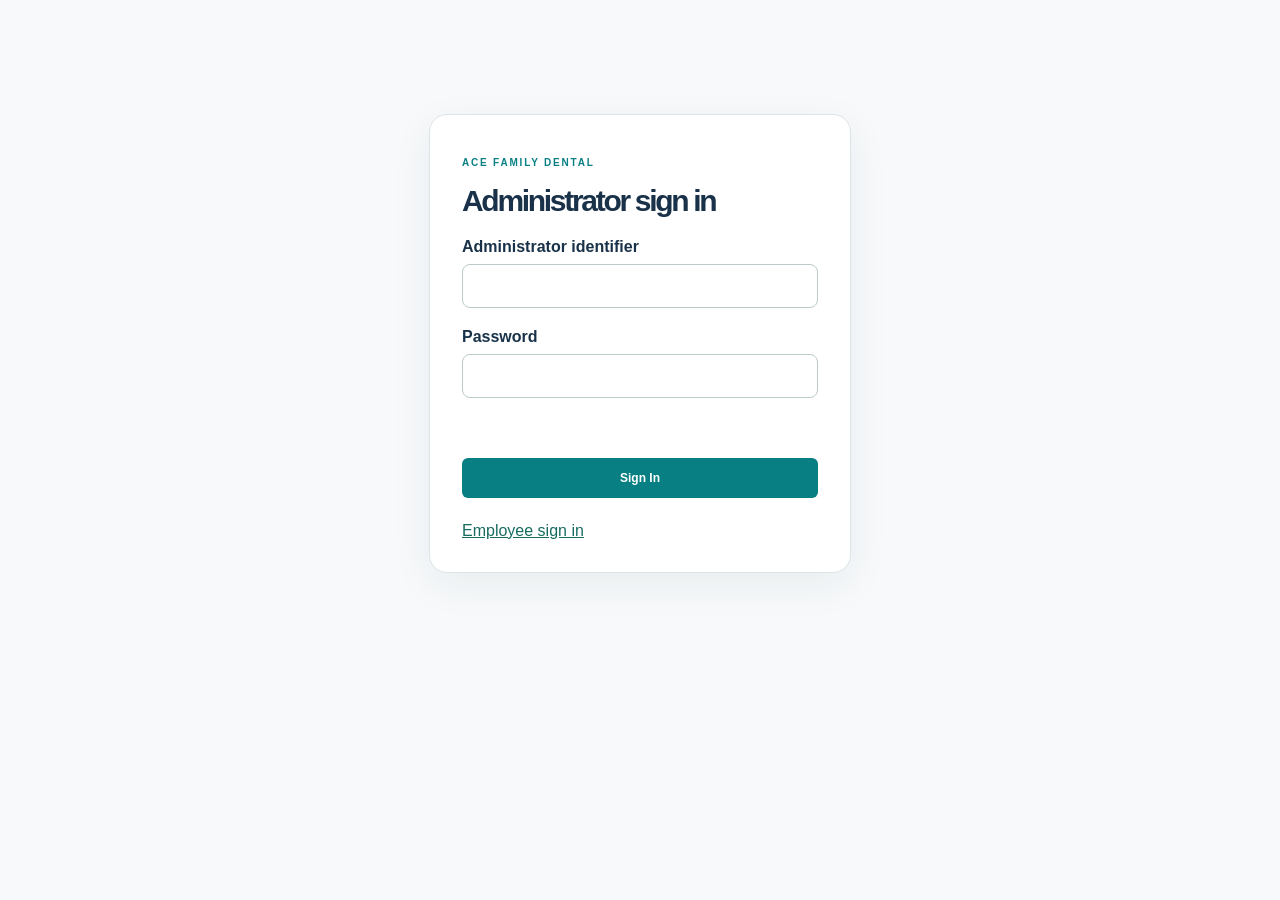
==== frontend/admin-login.html @ 93eed638 "Initial Ace Knowledge Assistant prototype" ====
<!doctype html>
<html lang="en"><head><meta charset="utf-8"><meta name="viewport" content="width=device-width, initial-scale=1"><title>Administrator Sign In · Ace</title><link rel="stylesheet" href="style.css"><link rel="stylesheet" href="login.css"><script src="login.js" defer></script></head>
<body data-role="admin"><main class="login-workspace"><section class="login-card"><p class="eyebrow">ACE FAMILY DENTAL</p><h1>Administrator sign in</h1><form><label>Administrator identifier<input name="identifier" autocomplete="username" maxlength="80" required></label><label>Password<input name="credential" type="password" autocomplete="current-password" minlength="12" maxlength="256" required></label><p id="login-error" class="login-error" role="alert"></p><button class="primary" type="submit">Sign In</button></form><a href="login.html">Employee sign in</a></section></main></body></html>
---- frontend/style.css ----
/* Self-contained interface: no fonts, analytics, or other third-party requests. */
:root{font-family:Inter,-apple-system,BlinkMacSystemFont,"Segoe UI",sans-serif;color:#193249;background:#f7f9fb;font-synthesis:none;--teal:#087f83;--muted:#71818d;--border:#e1e8ec}*{box-sizing:border-box}body{margin:0}button,input,select{font:inherit}button,a,select{-webkit-tap-highlight-color:transparent}button,select{cursor:pointer}button{transition:background .18s,box-shadow .18s}a{color:inherit}button:disabled{cursor:not-allowed;opacity:.5}button:focus-visible,a:focus-visible,select:focus-visible,input:focus-visible{outline:3px solid #34b6c1;outline-offset:4px}.header{min-height:100px;padding:20px 4.4%;display:flex;justify-content:space-between;align-items:center;gap:25px;background:#fff;border-bottom:1px solid var(--border)}.brand{display:flex;align-items:center;gap:12px;text-decoration:none;white-space:nowrap}.brand-icon{width:47px;height:49px;display:grid;place-items:center;background:#e7f4f3;color:var(--teal);border-radius:13px}.brand-icon svg{width:35px}.brand strong{font-size:18px;letter-spacing:-.6px}.brand-light{font-weight:500}.brand small{display:block;font-size:9px;letter-spacing:2.1px;margin-top:7px;color:#7b8c96}.header-controls{display:flex;align-items:center;gap:26px}.office-control{padding-right:26px;border-right:1px solid var(--border)}.field-caption{display:block;font-size:9px;font-weight:700;letter-spacing:1.3px;color:var(--muted);margin-bottom:5px}select{color:#294454;border:0;background:transparent;padding:4px 25px 4px 0;font-size:13px}.profile{display:flex;align-items:center;gap:10px}.avatar{display:grid;place-items:center;background:#eaf0f6;border:3px solid #fff;outline:1px solid #e5eaf0;border-radius:50%;width:39px;height:39px;font-size:12px;font-weight:650}.profile strong{display:block;font-size:12px}.profile small{display:block;font-size:10px;color:var(--muted);margin-top:5px}.logout{border:0;background:none;font-size:12px;padding:8px;color:#536c7d}.logout span{margin-left:6px}.workspace{max-width:1232px;margin:auto;padding:0 48px}.page-top{display:flex;justify-content:space-between;align-items:center;padding:28px 0;font-size:11px;color:#82919c}.breadcrumb{display:flex;gap:13px}.breadcrumb strong{font-weight:500;color:#415a6a}.private-label{display:flex;gap:7px}.private-label span{color:var(--teal)}.hero{position:relative;padding:35px 0 29px;text-align:center}.hero:before{content:"";position:absolute;z-index:-1;inset:-20px -48px;background:radial-gradient(ellipse at 50% 40%,#e8f3f6aa,transparent 68%)}.eyebrow{font-size:10px;font-weight:700;letter-spacing:1.8px;color:var(--teal)}.hero .eyebrow{display:flex;justify-content:center;align-items:center;gap:9px}.eyebrow>span{width:6px;height:6px;background:#259d9f;border-radius:50%;box-shadow:0 0 0 4px #e0f0f0}h1{font-size:54px;line-height:1.13;letter-spacing:-2.3px;font-weight:650;margin:22px 0 17px}h1>span{color:#159697}.intro{font-size:14px;color:#758591;line-height:1.8;margin:0 0 30px}.mobile-break{display:none}.search-panel{max-width:864px;margin:auto;padding:20px 22px 15px;border:1px solid #dce5e9;border-radius:15px;background:#fff;box-shadow:0 8px 28px #25475d08;text-align:left}.search-toolbar{display:flex;justify-content:space-between;align-items:center;gap:16px;margin-bottom:13px}.search-toolbar>label:first-child{font-size:12px;font-weight:650}.category-control{max-width:50%;border-left:1px solid var(--border);padding-left:17px}.category-control select{font-size:11px;width:100%;color:#70818c}.search-row{display:flex;align-items:center;gap:12px;border:1px solid #dce5e9;border-radius:8px;padding:7px 7px 7px 16px;background:#fcfdfe}.search-icon{width:21px;flex-shrink:0;color:#92a2ad}.search-row input{width:100%;min-width:0;padding:9px 0;border:0;background:transparent;color:#193249;font-size:13px;outline-offset:1px}.search-row input::placeholder{color:#96a3ad}.primary{border:0;border-radius:6px;background:var(--teal);color:white;display:flex;align-items:center;justify-content:center;gap:9px;padding:13px 23px;font-size:12px;font-weight:600;min-width:113px}.primary:hover{background:#066c70;box-shadow:0 3px 8px #087f8326}.button-icon{font-size:22px;line-height:14px}.privacy-warning{display:flex;align-items:flex-start;gap:7px;color:#8c754b;font-size:10px;line-height:1.6;margin:12px 0 0}.privacy-warning svg{width:14px;height:14px;flex-shrink:0}.trust-row{display:flex;justify-content:center;gap:29px;margin:19px 0;font-size:10px;color:#7c8c97}.trust-row span{display:flex;align-items:center;gap:7px}.trust-row b{color:#4b9290;font-size:13px}.welcome{padding-top:22px}.section-heading{display:flex;justify-content:space-between;align-items:end;margin-bottom:21px}.section-heading .eyebrow{font-size:8px;letter-spacing:1.6px}h2{font-size:23px;letter-spacing:-.7px;margin:9px 0 0;font-weight:600}.section-note{font-size:10px;color:#94a0a9;padding-bottom:4px}.feature-grid{display:grid;grid-template-columns:repeat(3,1fr);gap:18px}.feature{position:relative;background:#fff;border:1px solid var(--border);border-radius:11px;padding:24px;box-shadow:0 3px 6px #233c4802}.feature-icon{display:grid;place-items:center;width:39px;height:39px;border-radius:10px;font-size:21px}.teal{background:#e8f5f1;color:#398b7f}.blue{background:#ebf3fb;color:#5681b1}.violet{background:#f1edfa;color:#9380b3}.step{position:absolute;right:23px;top:28px;font-size:11px;color:#bdc7d0;font-weight:500}.feature h3{font-size:14px;letter-spacing:-.2px;margin:20px 0 9px;font-weight:600}.feature p{font-size:12px;line-height:1.8;color:#83909b;margin:0 0 20px}.feature-tag{display:block;border-top:1px solid #f0f3f5;padding-top:14px;color:#6d8391;font-size:10px}.guidance{display:flex;gap:14px;align-items:center;background:#eef4f7;border:1px solid #e3ebf0;border-radius:10px;margin:23px 0 0;padding:18px 22px}.guidance-icon{color:#7493a6;border:1px solid #8aa5b6;border-radius:50%;width:19px;height:19px;display:grid;place-items:center;font:12px Georgia,serif;flex-shrink:0}.guidance strong{font-size:11px;font-weight:600}.guidance p{font-size:11px;color:#80929e;margin:5px 0 0;line-height:1.6}.guidance-decoration{margin-left:auto;color:#89a1af;font-size:20px}footer{display:flex;justify-content:space-between;align-items:center;padding:29px 0;margin-top:27px;border-top:1px solid var(--border);color:#96a3ad;font-size:10px}.footer-mark{font-size:19px;color:#709b9d;margin-right:7px}.footer-divider{margin:0 9px;color:#ccd4db}.results:empty{display:none}.result-card{border:1px solid var(--border);border-top:3px solid var(--state);border-radius:12px;background:#fff;padding:25px;margin:10px auto 25px;max-width:864px;box-shadow:0 6px 20px #25475d05}.result-card.found{--state:#238366}.result-card.not_found{--state:#ba921c}.result-card.conflict{--state:#ce7a27}.result-card.unavailable{--state:#c55454}.result-title{display:flex;align-items:center;gap:10px;color:var(--state);font-size:15px;margin:0 0 18px}.result-message{font-size:14px;line-height:1.7;margin:0}.quote{margin:17px 0 0;padding:18px 20px;background:#f7f9fa;border-left:3px solid var(--state);border-radius:0 6px 6px 0}.quote blockquote{white-space:pre-wrap;overflow-wrap:anywhere;font-size:15px;line-height:1.8;margin:0;color:#263e4c}.source{display:flex;flex-wrap:wrap;gap:8px 18px;margin-top:16px;padding-top:12px;border-top:1px solid var(--border);font-size:11px;color:#738490;overflow-wrap:anywhere}.source strong{color:#415e6e;font-weight:600}.office-badge{color:#087f83;background:#e8f3f1;padding:3px 7px;border-radius:4px}.retry{margin-top:17px}.loading{display:flex;align-items:center;justify-content:center;gap:12px;padding:30px;color:#56717f;font-size:13px}.spinner{width:19px;height:19px;border:2px solid #d8e6e8;border-top-color:var(--teal);border-radius:50%;animation:spin .8s linear infinite}.preview-controls{max-width:864px;margin:0 auto 20px;padding:15px 18px;border:1px dashed #b4a784;border-radius:9px;background:#fffcf3;display:flex;gap:15px;align-items:center;justify-content:space-between;font-size:11px}.preview-controls[hidden]{display:none}.preview-controls strong,.preview-controls span{display:block}.preview-controls span{margin-top:5px;color:#827658}.preview-controls label{white-space:nowrap}.preview-controls select{font-size:11px;margin-left:6px}.preview-badge{display:block;margin-bottom:16px;color:#9b7b30;font-size:10px;font-weight:700;letter-spacing:1px}.skip-link{position:absolute;top:-60px;left:20px;z-index:10;padding:12px;background:white}.skip-link:focus{top:8px}.sr-only{position:absolute;width:1px;height:1px;padding:0;margin:-1px;overflow:hidden;clip:rect(0,0,0,0);white-space:nowrap;border:0}@keyframes spin{to{transform:rotate(360deg)}}@media(prefers-reduced-motion:reduce){*{animation:none!important;transition:none!important}}@media(min-width:1450px){.workspace{padding-top:10px}.hero{padding-top:50px;padding-bottom:42px}.welcome{padding-top:30px}h1{font-size:60px}.feature{padding:28px}}@media(max-width:1000px){.header{padding:18px 25px}.header-controls{gap:15px}.brand-light{display:block;font-size:12px;margin-top:3px}.brand small{font-size:8px;margin-top:5px}.office-control{padding-right:15px}.profile small{max-width:110px}.workspace{padding:0 30px}.feature{padding:20px}.feature h3{font-size:13px}}@media(max-width:720px){.header{flex-wrap:wrap;gap:20px;padding:17px 20px}.brand-light{display:inline;font-size:14px}.brand strong{font-size:16px}.brand-icon{width:40px;height:43px}.header-controls{width:100%;justify-content:space-between;gap:10px}.office-control{border:0;padding:0}.profile{margin-left:auto}.logout{padding-right:0}.workspace{padding:0 20px}.page-top{padding:21px 0}.private-label{display:none}.hero{padding-top:22px}.hero .eyebrow{font-size:8px;letter-spacing:1.4px}h1{font-size:40px;letter-spacing:-1.7px;margin-top:20px}.intro{font-size:12px}.mobile-break{display:block}.search-panel{padding:16px 13px 13px}.search-toolbar{gap:8px;align-items:center}.search-toolbar>label:first-child{font-size:10px}.category-control{padding-left:8px;max-width:47%}.category-control select{font-size:10px;padding-right:0}.search-row{gap:8px;padding-left:9px}.search-row input{font-size:12px}.primary{min-width:76px;padding:13px 12px;font-size:11px;gap:5px}.search-icon{width:17px}.privacy-warning{font-size:9px}.trust-row{gap:12px;flex-wrap:wrap;font-size:9px;line-height:1.7}.trust-row span{gap:5px}.section-heading .eyebrow{font-size:7px}.section-note{display:none}h2{font-size:21px}.feature-grid{grid-template-columns:1fr;gap:12px}.feature{padding:20px 20px 18px}.feature-icon{width:34px;height:34px}.feature h3{font-size:14px;margin-top:15px}.feature p{margin-bottom:15px}.guidance{padding:16px;align-items:flex-start}.guidance-decoration{display:none}footer{align-items:start;gap:16px;font-size:9px;line-height:1.8}footer>span:last-child{max-width:90px;text-align:right}.preview-controls{align-items:start;flex-direction:column}.result-card{padding:20px}.quote{padding:15px}.quote blockquote{font-size:13px}}

/* Local preview navigation follows the existing header palette. */
.view-link{color:var(--teal);font-size:12px;font-weight:600;text-decoration:none;padding:8px 0;white-space:nowrap}.view-link:hover{text-decoration:underline}.view-link[hidden]{display:none}.header,.header-controls{flex-wrap:wrap}@media(max-width:720px){.view-link{flex-basis:100%}}
---- frontend/login.css ----
.login-workspace { max-width: 470px; margin: 10vh auto; padding: 24px; }
.login-card { background: white; border: 1px solid #dce5e5; border-radius: 18px; padding: 32px; box-shadow: 0 12px 40px #153b3610; }
.login-card h1 { font-size: 30px; margin: 16px 0; }
.login-card label { display: block; margin: 20px 0; font-weight: 600; }
.login-card input { display: block; width: 100%; margin-top: 8px; padding: 12px; border: 1px solid #bacaca; border-radius: 8px; font: inherit; }
.login-card button { width: 100%; padding: 13px; }
.login-error { color: #a32626; min-height: 24px; }
.login-card a { display: inline-block; margin-top: 24px; color: #176b60; }
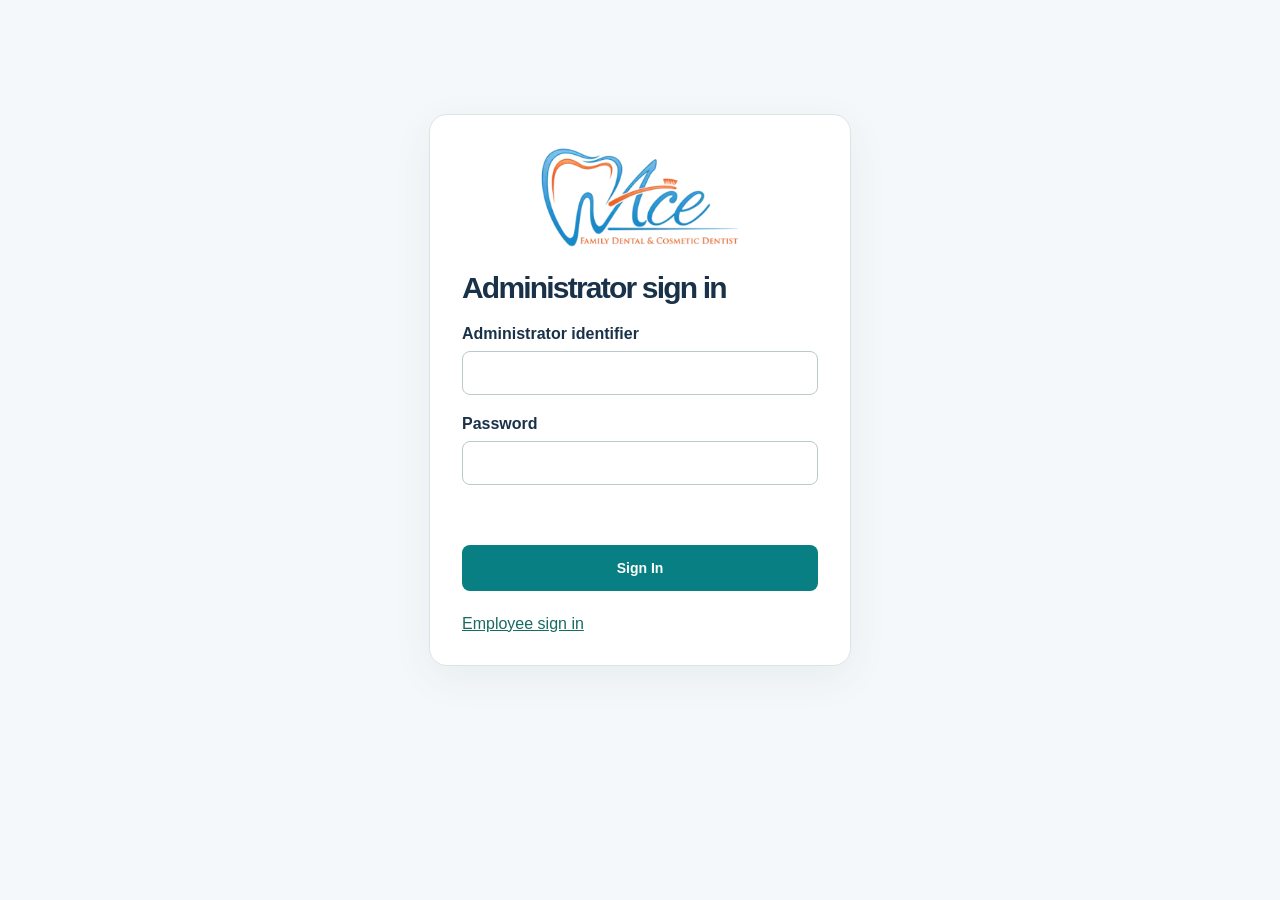
==== commit 411e8dcc: "Integrated Ace's official logo" ====
--- a/frontend/admin-login.html
+++ b/frontend/admin-login.html
@@ -1,3 +1,3 @@
 <!doctype html>
 <html lang="en"><head><meta charset="utf-8"><meta name="viewport" content="width=device-width, initial-scale=1"><title>Administrator Sign In · Ace</title><link rel="stylesheet" href="style.css"><link rel="stylesheet" href="login.css"><script src="login.js" defer></script></head>
-<body data-role="admin"><main class="login-workspace"><section class="login-card"><p class="eyebrow">ACE FAMILY DENTAL</p><h1>Administrator sign in</h1><form><label>Administrator identifier<input name="identifier" autocomplete="username" maxlength="80" required></label><label>Password<input name="credential" type="password" autocomplete="current-password" minlength="12" maxlength="256" required></label><p id="login-error" class="login-error" role="alert"></p><button class="primary" type="submit">Sign In</button></form><a href="login.html">Employee sign in</a></section></main></body></html>+<body data-role="admin"><main class="login-workspace"><section class="login-card"><img class="ace-logo login-logo" src="assets/ace-logo.webp" alt="Ace Family Dental" width="281" height="140"><h1>Administrator sign in</h1><form><label>Administrator identifier<input name="identifier" autocomplete="username" maxlength="80" required></label><label>Password<input name="credential" type="password" autocomplete="current-password" minlength="12" maxlength="256" required></label><p id="login-error" class="login-error" role="alert"></p><button class="primary" type="submit">Sign In</button></form><a href="login.html">Employee sign in</a></section></main></body></html>
--- a/frontend/style.css
+++ b/frontend/style.css
@@ -1,5 +1,124 @@
+@import url("ui.css");
 /* Self-contained interface: no fonts, analytics, or other third-party requests. */
-:root{font-family:Inter,-apple-system,BlinkMacSystemFont,"Segoe UI",sans-serif;color:#193249;background:#f7f9fb;font-synthesis:none;--teal:#087f83;--muted:#71818d;--border:#e1e8ec}*{box-sizing:border-box}body{margin:0}button,input,select{font:inherit}button,a,select{-webkit-tap-highlight-color:transparent}button,select{cursor:pointer}button{transition:background .18s,box-shadow .18s}a{color:inherit}button:disabled{cursor:not-allowed;opacity:.5}button:focus-visible,a:focus-visible,select:focus-visible,input:focus-visible{outline:3px solid #34b6c1;outline-offset:4px}.header{min-height:100px;padding:20px 4.4%;display:flex;justify-content:space-between;align-items:center;gap:25px;background:#fff;border-bottom:1px solid var(--border)}.brand{display:flex;align-items:center;gap:12px;text-decoration:none;white-space:nowrap}.brand-icon{width:47px;height:49px;display:grid;place-items:center;background:#e7f4f3;color:var(--teal);border-radius:13px}.brand-icon svg{width:35px}.brand strong{font-size:18px;letter-spacing:-.6px}.brand-light{font-weight:500}.brand small{display:block;font-size:9px;letter-spacing:2.1px;margin-top:7px;color:#7b8c96}.header-controls{display:flex;align-items:center;gap:26px}.office-control{padding-right:26px;border-right:1px solid var(--border)}.field-caption{display:block;font-size:9px;font-weight:700;letter-spacing:1.3px;color:var(--muted);margin-bottom:5px}select{color:#294454;border:0;background:transparent;padding:4px 25px 4px 0;font-size:13px}.profile{display:flex;align-items:center;gap:10px}.avatar{display:grid;place-items:center;background:#eaf0f6;border:3px solid #fff;outline:1px solid #e5eaf0;border-radius:50%;width:39px;height:39px;font-size:12px;font-weight:650}.profile strong{display:block;font-size:12px}.profile small{display:block;font-size:10px;color:var(--muted);margin-top:5px}.logout{border:0;background:none;font-size:12px;padding:8px;color:#536c7d}.logout span{margin-left:6px}.workspace{max-width:1232px;margin:auto;padding:0 48px}.page-top{display:flex;justify-content:space-between;align-items:center;padding:28px 0;font-size:11px;color:#82919c}.breadcrumb{display:flex;gap:13px}.breadcrumb strong{font-weight:500;color:#415a6a}.private-label{display:flex;gap:7px}.private-label span{color:var(--teal)}.hero{position:relative;padding:35px 0 29px;text-align:center}.hero:before{content:"";position:absolute;z-index:-1;inset:-20px -48px;background:radial-gradient(ellipse at 50% 40%,#e8f3f6aa,transparent 68%)}.eyebrow{font-size:10px;font-weight:700;letter-spacing:1.8px;color:var(--teal)}.hero .eyebrow{display:flex;justify-content:center;align-items:center;gap:9px}.eyebrow>span{width:6px;height:6px;background:#259d9f;border-radius:50%;box-shadow:0 0 0 4px #e0f0f0}h1{font-size:54px;line-height:1.13;letter-spacing:-2.3px;font-weight:650;margin:22px 0 17px}h1>span{color:#159697}.intro{font-size:14px;color:#758591;line-height:1.8;margin:0 0 30px}.mobile-break{display:none}.search-panel{max-width:864px;margin:auto;padding:20px 22px 15px;border:1px solid #dce5e9;border-radius:15px;background:#fff;box-shadow:0 8px 28px #25475d08;text-align:left}.search-toolbar{display:flex;justify-content:space-between;align-items:center;gap:16px;margin-bottom:13px}.search-toolbar>label:first-child{font-size:12px;font-weight:650}.category-control{max-width:50%;border-left:1px solid var(--border);padding-left:17px}.category-control select{font-size:11px;width:100%;color:#70818c}.search-row{display:flex;align-items:center;gap:12px;border:1px solid #dce5e9;border-radius:8px;padding:7px 7px 7px 16px;background:#fcfdfe}.search-icon{width:21px;flex-shrink:0;color:#92a2ad}.search-row input{width:100%;min-width:0;padding:9px 0;border:0;background:transparent;color:#193249;font-size:13px;outline-offset:1px}.search-row input::placeholder{color:#96a3ad}.primary{border:0;border-radius:6px;background:var(--teal);color:white;display:flex;align-items:center;justify-content:center;gap:9px;padding:13px 23px;font-size:12px;font-weight:600;min-width:113px}.primary:hover{background:#066c70;box-shadow:0 3px 8px #087f8326}.button-icon{font-size:22px;line-height:14px}.privacy-warning{display:flex;align-items:flex-start;gap:7px;color:#8c754b;font-size:10px;line-height:1.6;margin:12px 0 0}.privacy-warning svg{width:14px;height:14px;flex-shrink:0}.trust-row{display:flex;justify-content:center;gap:29px;margin:19px 0;font-size:10px;color:#7c8c97}.trust-row span{display:flex;align-items:center;gap:7px}.trust-row b{color:#4b9290;font-size:13px}.welcome{padding-top:22px}.section-heading{display:flex;justify-content:space-between;align-items:end;margin-bottom:21px}.section-heading .eyebrow{font-size:8px;letter-spacing:1.6px}h2{font-size:23px;letter-spacing:-.7px;margin:9px 0 0;font-weight:600}.section-note{font-size:10px;color:#94a0a9;padding-bottom:4px}.feature-grid{display:grid;grid-template-columns:repeat(3,1fr);gap:18px}.feature{position:relative;background:#fff;border:1px solid var(--border);border-radius:11px;padding:24px;box-shadow:0 3px 6px #233c4802}.feature-icon{display:grid;place-items:center;width:39px;height:39px;border-radius:10px;font-size:21px}.teal{background:#e8f5f1;color:#398b7f}.blue{background:#ebf3fb;color:#5681b1}.violet{background:#f1edfa;color:#9380b3}.step{position:absolute;right:23px;top:28px;font-size:11px;color:#bdc7d0;font-weight:500}.feature h3{font-size:14px;letter-spacing:-.2px;margin:20px 0 9px;font-weight:600}.feature p{font-size:12px;line-height:1.8;color:#83909b;margin:0 0 20px}.feature-tag{display:block;border-top:1px solid #f0f3f5;padding-top:14px;color:#6d8391;font-size:10px}.guidance{display:flex;gap:14px;align-items:center;background:#eef4f7;border:1px solid #e3ebf0;border-radius:10px;margin:23px 0 0;padding:18px 22px}.guidance-icon{color:#7493a6;border:1px solid #8aa5b6;border-radius:50%;width:19px;height:19px;display:grid;place-items:center;font:12px Georgia,serif;flex-shrink:0}.guidance strong{font-size:11px;font-weight:600}.guidance p{font-size:11px;color:#80929e;margin:5px 0 0;line-height:1.6}.guidance-decoration{margin-left:auto;color:#89a1af;font-size:20px}footer{display:flex;justify-content:space-between;align-items:center;padding:29px 0;margin-top:27px;border-top:1px solid var(--border);color:#96a3ad;font-size:10px}.footer-mark{font-size:19px;color:#709b9d;margin-right:7px}.footer-divider{margin:0 9px;color:#ccd4db}.results:empty{display:none}.result-card{border:1px solid var(--border);border-top:3px solid var(--state);border-radius:12px;background:#fff;padding:25px;margin:10px auto 25px;max-width:864px;box-shadow:0 6px 20px #25475d05}.result-card.found{--state:#238366}.result-card.not_found{--state:#ba921c}.result-card.conflict{--state:#ce7a27}.result-card.unavailable{--state:#c55454}.result-title{display:flex;align-items:center;gap:10px;color:var(--state);font-size:15px;margin:0 0 18px}.result-message{font-size:14px;line-height:1.7;margin:0}.quote{margin:17px 0 0;padding:18px 20px;background:#f7f9fa;border-left:3px solid var(--state);border-radius:0 6px 6px 0}.quote blockquote{white-space:pre-wrap;overflow-wrap:anywhere;font-size:15px;line-height:1.8;margin:0;color:#263e4c}.source{display:flex;flex-wrap:wrap;gap:8px 18px;margin-top:16px;padding-top:12px;border-top:1px solid var(--border);font-size:11px;color:#738490;overflow-wrap:anywhere}.source strong{color:#415e6e;font-weight:600}.office-badge{color:#087f83;background:#e8f3f1;padding:3px 7px;border-radius:4px}.retry{margin-top:17px}.loading{display:flex;align-items:center;justify-content:center;gap:12px;padding:30px;color:#56717f;font-size:13px}.spinner{width:19px;height:19px;border:2px solid #d8e6e8;border-top-color:var(--teal);border-radius:50%;animation:spin .8s linear infinite}.preview-controls{max-width:864px;margin:0 auto 20px;padding:15px 18px;border:1px dashed #b4a784;border-radius:9px;background:#fffcf3;display:flex;gap:15px;align-items:center;justify-content:space-between;font-size:11px}.preview-controls[hidden]{display:none}.preview-controls strong,.preview-controls span{display:block}.preview-controls span{margin-top:5px;color:#827658}.preview-controls label{white-space:nowrap}.preview-controls select{font-size:11px;margin-left:6px}.preview-badge{display:block;margin-bottom:16px;color:#9b7b30;font-size:10px;font-weight:700;letter-spacing:1px}.skip-link{position:absolute;top:-60px;left:20px;z-index:10;padding:12px;background:white}.skip-link:focus{top:8px}.sr-only{position:absolute;width:1px;height:1px;padding:0;margin:-1px;overflow:hidden;clip:rect(0,0,0,0);white-space:nowrap;border:0}@keyframes spin{to{transform:rotate(360deg)}}@media(prefers-reduced-motion:reduce){*{animation:none!important;transition:none!important}}@media(min-width:1450px){.workspace{padding-top:10px}.hero{padding-top:50px;padding-bottom:42px}.welcome{padding-top:30px}h1{font-size:60px}.feature{padding:28px}}@media(max-width:1000px){.header{padding:18px 25px}.header-controls{gap:15px}.brand-light{display:block;font-size:12px;margin-top:3px}.brand small{font-size:8px;margin-top:5px}.office-control{padding-right:15px}.profile small{max-width:110px}.workspace{padding:0 30px}.feature{padding:20px}.feature h3{font-size:13px}}@media(max-width:720px){.header{flex-wrap:wrap;gap:20px;padding:17px 20px}.brand-light{display:inline;font-size:14px}.brand strong{font-size:16px}.brand-icon{width:40px;height:43px}.header-controls{width:100%;justify-content:space-between;gap:10px}.office-control{border:0;padding:0}.profile{margin-left:auto}.logout{padding-right:0}.workspace{padding:0 20px}.page-top{padding:21px 0}.private-label{display:none}.hero{padding-top:22px}.hero .eyebrow{font-size:8px;letter-spacing:1.4px}h1{font-size:40px;letter-spacing:-1.7px;margin-top:20px}.intro{font-size:12px}.mobile-break{display:block}.search-panel{padding:16px 13px 13px}.search-toolbar{gap:8px;align-items:center}.search-toolbar>label:first-child{font-size:10px}.category-control{padding-left:8px;max-width:47%}.category-control select{font-size:10px;padding-right:0}.search-row{gap:8px;padding-left:9px}.search-row input{font-size:12px}.primary{min-width:76px;padding:13px 12px;font-size:11px;gap:5px}.search-icon{width:17px}.privacy-warning{font-size:9px}.trust-row{gap:12px;flex-wrap:wrap;font-size:9px;line-height:1.7}.trust-row span{gap:5px}.section-heading .eyebrow{font-size:7px}.section-note{display:none}h2{font-size:21px}.feature-grid{grid-template-columns:1fr;gap:12px}.feature{padding:20px 20px 18px}.feature-icon{width:34px;height:34px}.feature h3{font-size:14px;margin-top:15px}.feature p{margin-bottom:15px}.guidance{padding:16px;align-items:flex-start}.guidance-decoration{display:none}footer{align-items:start;gap:16px;font-size:9px;line-height:1.8}footer>span:last-child{max-width:90px;text-align:right}.preview-controls{align-items:start;flex-direction:column}.result-card{padding:20px}.quote{padding:15px}.quote blockquote{font-size:13px}}
+*{box-sizing:border-box}body{margin:0}button,input,select{font:inherit}button,a,select{-webkit-tap-highlight-color:transparent}button,select{cursor:pointer}button{transition:background .18s,box-shadow .18s}a{color:inherit}button:disabled{cursor:not-allowed;opacity:.5}button:focus-visible,a:focus-visible,select:focus-visible,input:focus-visible{outline:3px solid #087f83;outline-offset:4px}.header{min-height:100px;padding:20px 4.4%;display:flex;justify-content:space-between;align-items:center;gap:25px;background:#fff;border-bottom:1px solid var(--border)}.brand{display:flex;align-items:center;gap:12px;text-decoration:none;white-space:nowrap}.brand-icon{width:47px;height:49px;display:grid;place-items:center;background:#e7f4f3;color:var(--teal);border-radius:13px}.brand-icon svg{width:35px}.brand strong{font-size:18px;letter-spacing:-.6px}.brand-light{font-weight:500}.brand small{display:block;font-size:9px;letter-spacing:2.1px;margin-top:7px;color:#596f7e}.header-controls{display:flex;align-items:center;gap:26px}.office-control{padding-right:26px;border-right:1px solid var(--border)}.field-caption{display:block;font-size:9px;font-weight:700;letter-spacing:1.3px;color:var(--muted);margin-bottom:5px}select{color:#294454;border:0;background:transparent;padding:4px 25px 4px 0;font-size:13px}.profile{display:flex;align-items:center;gap:10px}.avatar{display:grid;place-items:center;background:#eaf0f6;border:3px solid #fff;outline:1px solid #e5eaf0;border-radius:50%;width:39px;height:39px;font-size:12px;font-weight:650}.profile strong{display:block;font-size:12px}.profile small{display:block;font-size:10px;color:var(--muted);margin-top:5px}.logout{border:0;background:none;font-size:12px;padding:8px;color:#536c7d}.logout span{margin-left:6px}.workspace{max-width:1232px;margin:auto;padding:0 48px}.page-top{display:flex;justify-content:space-between;align-items:center;padding:28px 0;font-size:11px;color:#596f7e}.breadcrumb{display:flex;gap:13px}.breadcrumb strong{font-weight:500;color:#415a6a}.private-label{display:flex;gap:7px}.private-label span{color:var(--teal)}.hero{position:relative;padding:35px 0 29px;text-align:center}.hero:before{content:"";position:absolute;z-index:-1;inset:-20px -48px;background:radial-gradient(ellipse at 50% 40%,#e8f3f6aa,transparent 68%)}.eyebrow{font-size:10px;font-weight:700;letter-spacing:1.8px;color:var(--teal)}.hero .eyebrow{display:flex;justify-content:center;align-items:center;gap:9px}.eyebrow>span{width:6px;height:6px;background:#259d9f;border-radius:50%;box-shadow:0 0 0 4px #e0f0f0}h1{font-size:54px;line-height:1.13;letter-spacing:-2.3px;font-weight:650;margin:22px 0 17px}h1>span{color:#159697}.intro{font-size:14px;color:#596f7e;line-height:1.8;margin:0 0 30px}.mobile-break{display:none}.search-panel{max-width:864px;margin:auto;padding:20px 22px 15px;border:1px solid #dce5e9;border-radius:15px;background:#fff;box-shadow:0 8px 28px #25475d08;text-align:left}.search-toolbar{display:flex;justify-content:space-between;align-items:center;gap:16px;margin-bottom:13px}.search-toolbar>label:first-child{font-size:12px;font-weight:650}.category-control{max-width:50%;border-left:1px solid var(--border);padding-left:17px}.category-control select{font-size:11px;width:100%;color:#596f7e}.search-row{display:flex;align-items:center;gap:12px;border:1px solid #dce5e9;border-radius:8px;padding:7px 7px 7px 16px;background:#fcfdfe}.search-icon{width:21px;flex-shrink:0;color:#596f7e}.search-row input{width:100%;min-width:0;padding:9px 0;border:0;background:transparent;color:#193249;font-size:13px;outline-offset:1px}.search-row input::placeholder{color:#596f7e}.primary{border:0;border-radius:6px;background:var(--teal);color:white;display:flex;align-items:center;justify-content:center;gap:9px;padding:13px 23px;font-size:12px;font-weight:600;min-width:113px}.primary:hover{background:#066c70;box-shadow:0 3px 8px #087f8326}.button-icon{font-size:22px;line-height:14px}.privacy-warning{display:flex;align-items:flex-start;gap:7px;color:#8c754b;font-size:10px;line-height:1.6;margin:12px 0 0}.privacy-warning svg{width:14px;height:14px;flex-shrink:0}.trust-row{display:flex;justify-content:center;gap:29px;margin:19px 0;font-size:10px;color:#596f7e}.trust-row span{display:flex;align-items:center;gap:7px}.trust-row b{color:#4b9290;font-size:13px}.welcome{padding-top:22px}.section-heading{display:flex;justify-content:space-between;align-items:end;margin-bottom:21px}.section-heading .eyebrow{font-size:8px;letter-spacing:1.6px}h2{font-size:23px;letter-spacing:-.7px;margin:9px 0 0;font-weight:600}.section-note{font-size:10px;color:#596f7e;padding-bottom:4px}.feature-grid{display:grid;grid-template-columns:repeat(3,1fr);gap:18px}.feature{position:relative;background:#fff;border:1px solid var(--border);border-radius:11px;padding:24px;box-shadow:0 3px 6px #233c4802}.feature-icon{display:grid;place-items:center;width:39px;height:39px;border-radius:10px;font-size:21px}.teal{background:#e8f5f1;color:#398b7f}.blue{background:#ebf3fb;color:#5681b1}.violet{background:#f1edfa;color:#9380b3}.step{position:absolute;right:23px;top:28px;font-size:11px;color:#bdc7d0;font-weight:500}.feature h3{font-size:14px;letter-spacing:-.2px;margin:20px 0 9px;font-weight:600}.feature p{font-size:12px;line-height:1.8;color:#596f7e;margin:0 0 20px}.feature-tag{display:block;border-top:1px solid #f0f3f5;padding-top:14px;color:#596f7e;font-size:10px}.guidance{display:flex;gap:14px;align-items:center;background:#eef4f7;border:1px solid #e3ebf0;border-radius:10px;margin:23px 0 0;padding:18px 22px}.guidance-icon{color:#7493a6;border:1px solid #8aa5b6;border-radius:50%;width:19px;height:19px;display:grid;place-items:center;font:12px Georgia,serif;flex-shrink:0}.guidance strong{font-size:11px;font-weight:600}.guidance p{font-size:11px;color:#596f7e;margin:5px 0 0;line-height:1.6}.guidance-decoration{margin-left:auto;color:#89a1af;font-size:20px}footer{display:flex;justify-content:space-between;align-items:center;padding:29px 0;margin-top:27px;border-top:1px solid var(--border);color:#596f7e;font-size:10px}.footer-mark{font-size:19px;color:#709b9d;margin-right:7px}.footer-divider{margin:0 9px;color:#ccd4db}.results:empty{display:none}.result-card{border:1px solid var(--border);border-top:3px solid var(--state);border-radius:12px;background:#fff;padding:25px;margin:10px auto 25px;max-width:864px;box-shadow:0 6px 20px #25475d05}.result-card.found{--state:#238366}.result-card.not_found{--state:#ba921c}.result-card.conflict{--state:#ce7a27}.result-card.unavailable{--state:#c55454}.result-title{display:flex;align-items:center;gap:10px;color:var(--state);font-size:15px;margin:0 0 18px}.result-message{font-size:14px;line-height:1.7;margin:0}.quote{margin:17px 0 0;padding:18px 20px;background:#f7f9fa;border-left:3px solid var(--state);border-radius:0 6px 6px 0}.quote blockquote{white-space:pre-wrap;overflow-wrap:anywhere;font-size:15px;line-height:1.8;margin:0;color:#263e4c}.source{display:flex;flex-wrap:wrap;gap:8px 18px;margin-top:16px;padding-top:12px;border-top:1px solid var(--border);font-size:11px;color:#596f7e;overflow-wrap:anywhere}.source strong{color:#415e6e;font-weight:600}.office-badge{color:#087f83;background:#e8f3f1;padding:3px 7px;border-radius:4px}.retry{margin-top:17px}.loading{display:flex;align-items:center;justify-content:center;gap:12px;padding:30px;color:#56717f;font-size:13px}.spinner{width:19px;height:19px;border:2px solid #d8e6e8;border-top-color:var(--teal);border-radius:50%;animation:spin .8s linear infinite}.preview-controls{max-width:864px;margin:0 auto 20px;padding:15px 18px;border:1px dashed #b4a784;border-radius:9px;background:#fffcf3;display:flex;gap:15px;align-items:center;justify-content:space-between;font-size:11px}.preview-controls[hidden]{display:none}.preview-controls strong,.preview-controls span{display:block}.preview-controls span{margin-top:5px;color:#827658}.preview-controls label{white-space:nowrap}.preview-controls select{font-size:11px;margin-left:6px}.preview-badge{display:block;margin-bottom:16px;color:#9b7b30;font-size:10px;font-weight:700;letter-spacing:1px}.skip-link{position:absolute;top:-60px;left:20px;z-index:10;padding:12px;background:white}.skip-link:focus{top:8px}.sr-only{position:absolute;width:1px;height:1px;padding:0;margin:-1px;overflow:hidden;clip:rect(0,0,0,0);white-space:nowrap;border:0}@keyframes spin{to{transform:rotate(360deg)}}@media(prefers-reduced-motion:reduce){*{animation:none!important;transition:none!important}}@media(min-width:1450px){.workspace{padding-top:10px}.hero{padding-top:50px;padding-bottom:42px}.welcome{padding-top:30px}h1{font-size:60px}.feature{padding:28px}}@media(max-width:1000px){.header{padding:18px 25px}.header-controls{gap:15px}.brand-light{display:block;font-size:12px;margin-top:3px}.brand small{font-size:8px;margin-top:5px}.office-control{padding-right:15px}.profile small{max-width:110px}.workspace{padding:0 30px}.feature{padding:20px}.feature h3{font-size:13px}}@media(max-width:720px){.header{flex-wrap:wrap;gap:20px;padding:17px 20px}.brand-light{display:inline;font-size:14px}.brand strong{font-size:16px}.brand-icon{width:40px;height:43px}.header-controls{width:100%;justify-content:space-between;gap:10px}.office-control{border:0;padding:0}.profile{margin-left:auto}.logout{padding-right:0}.workspace{padding:0 20px}.page-top{padding:21px 0}.private-label{display:none}.hero{padding-top:22px}.hero .eyebrow{font-size:8px;letter-spacing:1.4px}h1{font-size:40px;letter-spacing:-1.7px;margin-top:20px}.intro{font-size:12px}.mobile-break{display:block}.search-panel{padding:16px 13px 13px}.search-toolbar{gap:8px;align-items:center}.search-toolbar>label:first-child{font-size:10px}.category-control{padding-left:8px;max-width:47%}.category-control select{font-size:10px;padding-right:0}.search-row{gap:8px;padding-left:9px}.search-row input{font-size:12px}.primary{min-width:76px;padding:13px 12px;font-size:11px;gap:5px}.search-icon{width:17px}.privacy-warning{font-size:9px}.trust-row{gap:12px;flex-wrap:wrap;font-size:9px;line-height:1.7}.trust-row span{gap:5px}.section-heading .eyebrow{font-size:7px}.section-note{display:none}h2{font-size:21px}.feature-grid{grid-template-columns:1fr;gap:12px}.feature{padding:20px 20px 18px}.feature-icon{width:34px;height:34px}.feature h3{font-size:14px;margin-top:15px}.feature p{margin-bottom:15px}.guidance{padding:16px;align-items:flex-start}.guidance-decoration{display:none}footer{align-items:start;gap:16px;font-size:9px;line-height:1.8}footer>span:last-child{max-width:90px;text-align:right}.preview-controls{align-items:start;flex-direction:column}.result-card{padding:20px}.quote{padding:15px}.quote blockquote{font-size:13px}}
+
+/* Official logo proportions are shared with the sign-in and admin views. */
+.brand-logo { width: 112px; }
+@media (max-width: 720px) {
+  .brand-logo { width: 100px; }
+  .brand .brand-light { display: block; margin-top: 3px; }
+}
 
 /* Local preview navigation follows the existing header palette. */
 .view-link{color:var(--teal);font-size:12px;font-weight:600;text-decoration:none;padding:8px 0;white-space:nowrap}.view-link:hover{text-decoration:underline}.view-link[hidden]{display:none}.header,.header-controls{flex-wrap:wrap}@media(max-width:720px){.view-link{flex-basis:100%}}
+
+/* Presentation polish: compact rhythm and a clear search-first hierarchy. */
+.header { min-height: 86px; padding-top: 16px; padding-bottom: 16px; }
+.brand small { font-size: 10px; letter-spacing: 1.5px; }
+.profile strong, .logout { font-size: 13px; }
+.profile small { font-size: 11px; }
+.field-caption { font-size: 10px; }
+.office-control select { font-size: 14px; }
+.workspace { max-width: 1220px; padding: 0 40px; }
+.page-top { padding: 22px 0 12px; font-size: 12px; }
+.hero { padding: 24px 0 14px; }
+.hero::before { inset: -12px -40px; }
+h1 { font-size: clamp(36px,4.2vw,52px); margin: 16px 0 14px; letter-spacing: -1.8px; }
+.intro { margin-bottom: 24px; font-size: 15px; line-height: 1.7; }
+.eyebrow { font-size: 11px; letter-spacing: 1.4px; }
+.search-panel { max-width: 900px; padding: 22px 24px 18px; border: 1px solid #b9d4d7; border-top: 3px solid var(--teal); border-radius: var(--radius); box-shadow: 0 8px 24px #19324908; }
+.search-toolbar { margin-bottom: 14px; }
+.search-toolbar > label:first-child { font-size: 14px; }
+.category-control select { font-size: 13px; color: #496373; }
+.search-row { border-color: #b6cbd3; padding: 6px 6px 6px 16px; background: #fff; border-radius: 9px; }
+.search-row:focus-within { border-color: var(--teal); box-shadow: 0 0 0 3px #087f8314; }
+.search-row input { min-height: 48px; font-size: 16px; }
+.search-row input::placeholder { color: #637b89; }
+.primary { min-height: 46px; border-radius: 8px; font-size: 14px; padding: 12px 23px; }
+.privacy-warning { align-items: center; color: #7b591e; font-size: 12px; line-height: 1.6; }
+.privacy-warning svg { width: 16px; height: 16px; }
+.trust-row { margin: 16px 0 10px; gap: 24px; font-size: 12px; }
+.welcome { padding-top: 24px; }
+.section-heading { margin-bottom: 18px; }
+.section-heading .eyebrow { font-size: 10px; letter-spacing: 1.2px; }
+h2 { font-size: 24px; }
+.section-note { font-size: 12px; }
+.feature { padding: 22px; border-radius: var(--radius); box-shadow: none; }
+.feature-icon { width: 36px; height: 36px; background: var(--teal-soft); color: var(--teal); }
+.step { color: #647b8b; font-size: 12px; }
+.feature h3 { margin: 16px 0 8px; font-size: 16px; }
+.feature p { margin-bottom: 16px; font-size: 14px; line-height: 1.7; }
+.feature-tag { padding-top: 12px; font-size: 12px; }
+.guidance { margin-top: 18px; padding: 16px 20px; }
+.guidance strong, .guidance p { font-size: 13px; }
+footer { margin-top: 24px; padding: 23px 0; font-size: 12px; }
+.result-card { max-width: 900px; padding: 24px; border-radius: var(--radius); }
+.result-card.found { --state: #087f83; }
+.result-card.not_found, .result-card.conflict { --state: #895714; }
+.result-card.unavailable { --state: #ab3636; }
+.result-title { font-size: 18px; }
+.result-message { font-size: 15px; }
+.quote { border-left-color: var(--teal); background: #f0f8f7; padding: 18px 20px; }
+.quote-label { display: block; color: #076d71; font-size: 11px; font-weight: 700; letter-spacing: .6px; margin-bottom: 10px; text-transform: uppercase; }
+.quote blockquote { font-size: 16px; line-height: 1.85; }
+.source { align-items: center; font-size: 12px; line-height: 1.7; border-color: #cfe1df; }
+.source-filename { flex-basis: 100%; font-size: 13px; }
+.office-badge { border-radius: 6px; padding: 4px 8px; color: #076d71; background: #e0efed; }
+@media (max-width: 1000px) {
+  .header { padding-left: 24px; padding-right: 24px; }
+  .header-controls { gap: 16px; }
+  .workspace { padding: 0 28px; }
+  .hero::before { inset-inline: -28px; }
+}
+@media (max-width: 720px) {
+  .header { padding: 16px; gap: 14px; }
+  .header-controls { gap: 8px 12px; }
+  .header-controls .view-link { flex-basis: 100%; }
+  .brand { min-width: 0; white-space: normal; }
+  .brand strong { font-size: 16px; }
+  .brand-light { font-size: 14px; }
+  .profile { margin-left: auto; }
+  .profile strong { max-width: 120px; overflow-wrap: anywhere; }
+  .office-control { max-width: 48%; }
+  .office-control select { width: 100%; font-size: 14px; }
+  .workspace { padding: 0 16px; }
+  .page-top { padding: 18px 0 8px; font-size: 11px; }
+  .hero { padding: 20px 0 12px; }
+  .hero::before { inset-inline: -16px; }
+  .hero .eyebrow { font-size: 9px; letter-spacing: 1px; }
+  h1 { font-size: 38px; margin: 16px 0; }
+  .intro { font-size: 14px; margin-bottom: 22px; }
+  .search-panel { padding: 18px 14px 15px; }
+  .search-toolbar { flex-direction: column; align-items: stretch; gap: 10px; }
+  .search-toolbar > label:first-child { font-size: 14px; }
+  .category-control { max-width: none; border: 0; padding: 0; }
+  .category-control select { width: 100%; border: 1px solid var(--border); border-radius: 7px; padding: 8px 10px; font-size: 16px; }
+  .search-row { flex-wrap: wrap; gap: 6px; padding: 8px 10px; }
+  .search-row input { flex: 1; width: auto; font-size: 16px; }
+  .search-row .primary { flex-basis: 100%; font-size: 14px; margin-top: 3px; }
+  .privacy-warning { align-items: flex-start; font-size: 12px; }
+  .trust-row { gap: 8px 14px; font-size: 11px; }
+  .welcome { padding-top: 18px; }
+  .section-heading .eyebrow { font-size: 9px; }
+  h2 { font-size: 22px; }
+  .feature { padding: 20px; }
+  .feature h3 { font-size: 16px; }
+  .guidance { padding: 16px; }
+  footer { flex-wrap: wrap; font-size: 11px; }
+  footer > span:last-child { max-width: none; text-align: left; }
+  .result-card { padding: 18px; }
+  .quote { padding: 16px; }
+  .quote blockquote { font-size: 15px; }
+}
+@media (max-width: 720px) {
+  .header-controls { display: grid; grid-template-columns: minmax(0,1fr) minmax(0,1fr) auto; gap: 10px; align-items: center; }
+  .header-controls .view-link { grid-column: 1 / -1; min-height: 36px; }
+  .office-control { max-width: none; min-width: 0; }
+  .header-controls .profile { gap: 6px; margin: 0; min-width: 0; }
+  .header-controls .avatar { width: 30px; height: 30px; flex-shrink: 0; font-size: 10px; }
+  .header-controls .profile > span:last-child { min-width: 0; }
+  .header-controls .profile strong { max-width: none; font-size: 12px; }
+  .header-controls .profile small { font-size: 10px; }
+  .logout { padding: 8px 0; font-size: 12px; }
+  .logout span { display: none; }
+}
--- a/frontend/login.css
+++ b/frontend/login.css
@@ -1,8 +1,15 @@
 .login-workspace { max-width: 470px; margin: 10vh auto; padding: 24px; }
 .login-card { background: white; border: 1px solid #dce5e5; border-radius: 18px; padding: 32px; box-shadow: 0 12px 40px #153b3610; }
+.login-logo { width: 200px; margin: 0 auto 24px; }
 .login-card h1 { font-size: 30px; margin: 16px 0; }
 .login-card label { display: block; margin: 20px 0; font-weight: 600; }
 .login-card input { display: block; width: 100%; margin-top: 8px; padding: 12px; border: 1px solid #bacaca; border-radius: 8px; font: inherit; }
 .login-card button { width: 100%; padding: 13px; }
 .login-error { color: #a32626; min-height: 24px; }
 .login-card a { display: inline-block; margin-top: 24px; color: #176b60; }
+@media (max-width: 480px) {
+  .login-workspace { margin: 24px auto; padding: 16px; }
+  .login-card { padding: 24px; }
+  .login-logo { width: 180px; }
+  .login-card h1 { font-size: 26px; letter-spacing: -.8px; line-height: 1.2; }
+}
